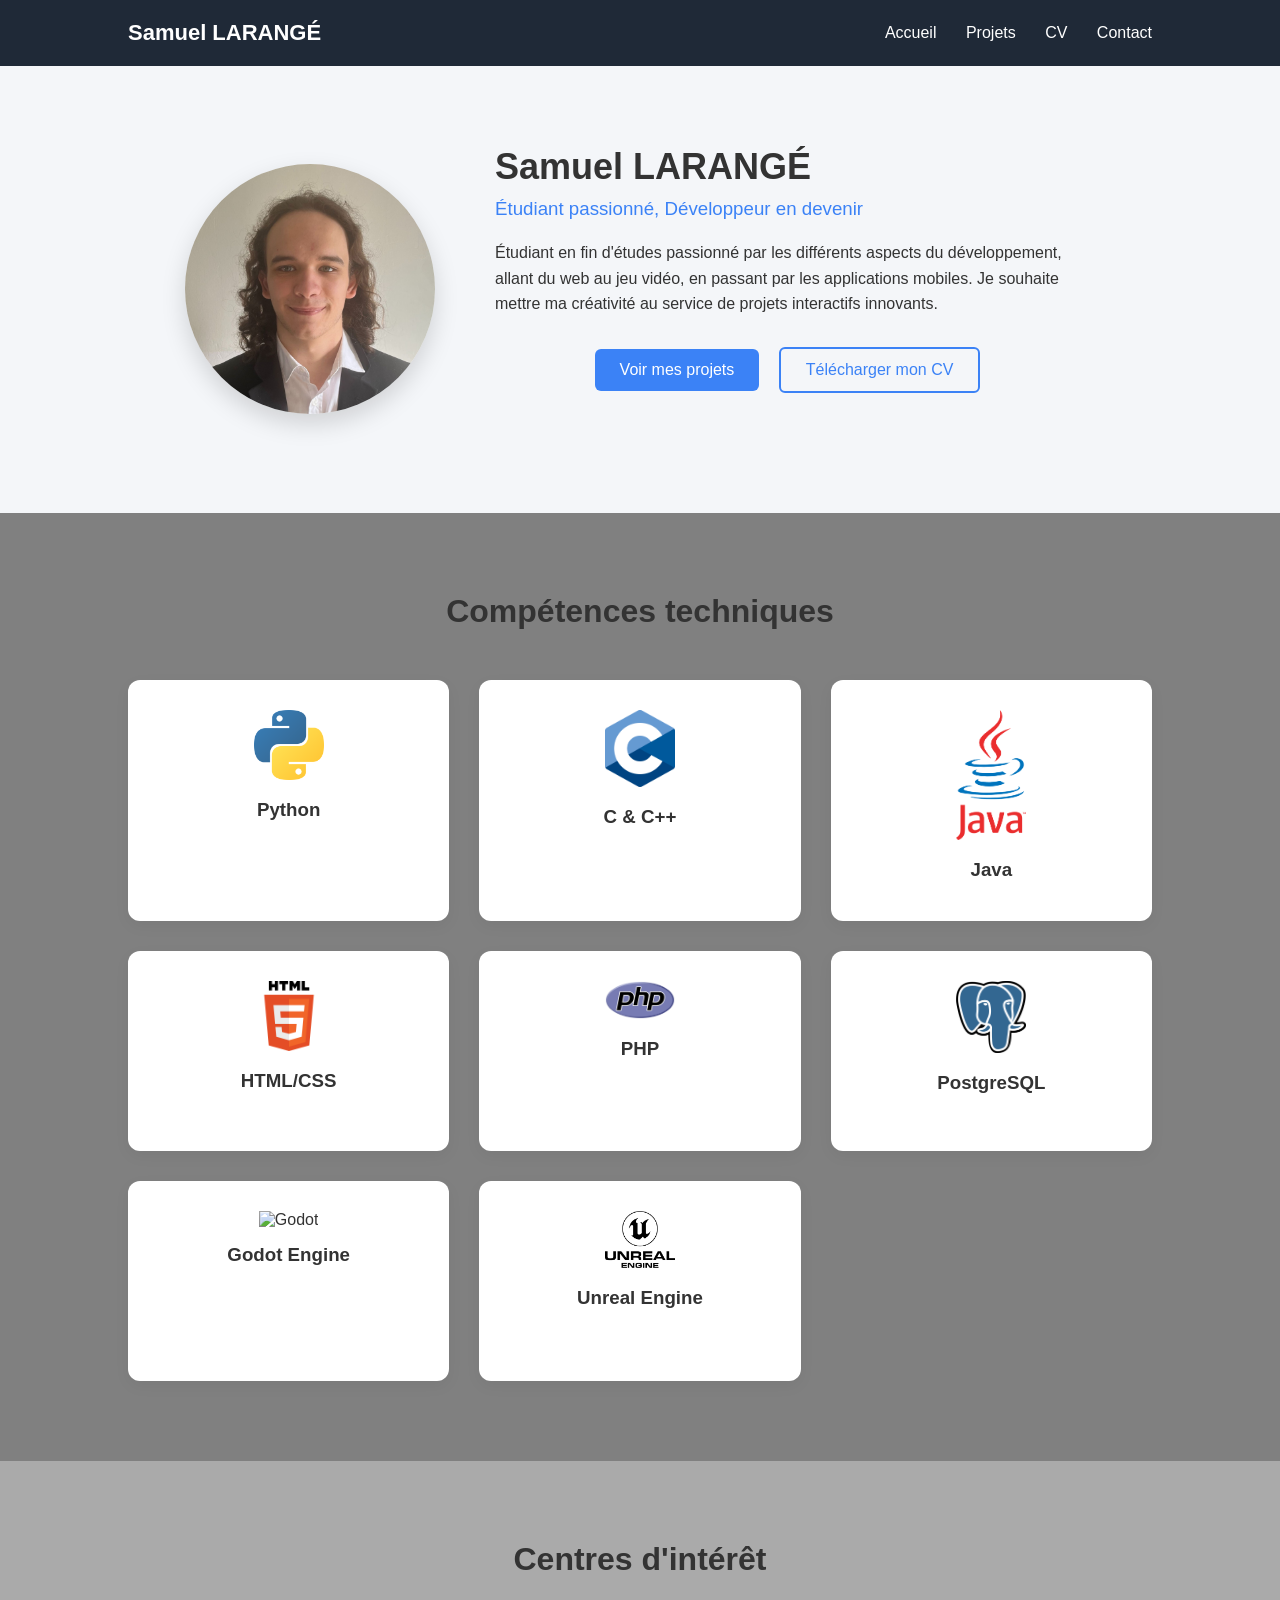
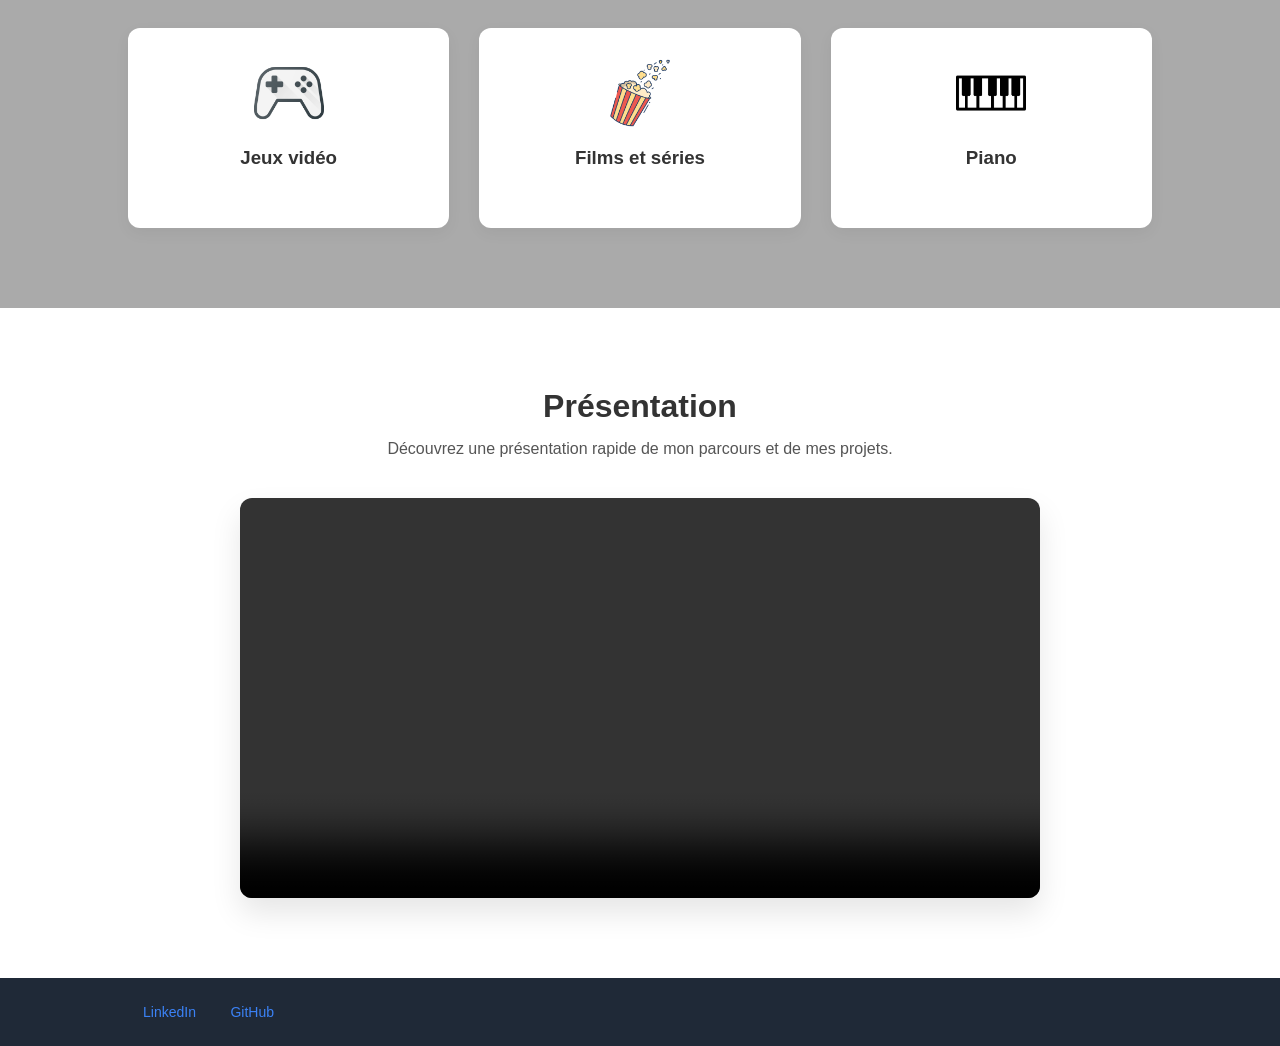
==== index.html @ 0870eebf "ajout site" ====
<!DOCTYPE html>
<html lang="fr">
<head>
    <meta charset="UTF-8">
    <title>Portfolio - Samuel LARANGÉ</title>
    <meta name="viewport" content="width=device-width, initial-scale=1.0">
    <link rel="stylesheet" href="style.css">
</head>
<body>

<header>
    <h1>Samuel LARANGÉ</h1>
    <nav>
        <a href="index.html">Accueil</a>
        <a href="projets.html">Projets</a>
        <a href="CV_Samuel_LARANGE.pdf" target="_blank">CV</a>
        <a href="mailto:samuel.larange@gmail.com?subject=Contact%20Portfolio&body=Bonjour,%0A%0AJe%20vous%20contacte%20suite%20%C3%A0%20la%20consultation%20de%20votre%20portfolio.%0A%0ACordialement,">
            Contact
        </a>    
</nav>
</header>

<section class="hero">
    <img src="images/photo_profil.jpg" alt="Photo de profil">
    
    <div class="hero-text">
        <h2>Samuel LARANGÉ</h2>
        <h3>Étudiant passionné, Développeur en devenir</h3>
        <p>Étudiant en fin d'études passionné par les différents aspects du développement, allant du web au jeu vidéo, en passant par les applications mobiles. 
Je souhaite mettre ma créativité au service de projets interactifs innovants.</p>
        
        <div class="buttons">
            <a href="projets.html" class="btn-primary">Voir mes projets</a>
            <a href="CV_Samuel_LARANGE.pdf" class="btn-secondary" target="_blank">Télécharger mon CV</a>
        </div>
    </div>
</section>

<section class="skills-section">
    <h2>Compétences techniques</h2>

    <div class="skills-grid">

        <div class="skill-card">
            <img src="images/python.png" alt="Python">
            <h3>Python</h3>
            <p>
                Mon expérience avec le Python remonte jusqu'au lycée, où j'ai commencé à apprendre les bases du langage. Il a été ma porte d'entrée dans le monde de la programmation informatique, et sa simplicité m'a permis de donner vie des projets personnels très tôt.
            </p>
            <p>
                Aujourd'hui, il reste un langage de prédilection, que ce soit pour des algorithmes simples ou des projets plus complexes, comme le développement de jeux vidéo, ou d'applications IHM.
            </p>
        </div>

        <div class="skill-card">
            <img src="images/c.png" alt="C">
            <h3>C & C++</h3>
            <p>
                Le langage C a servi d'introduction à mon parcours d'études en informatique. C'est là que j'ai appris qu'il fallait aller plus loin que de simples programmes, et qu'il fallait prendre en compte de nombreux éléments pour assurer le bon fonctionnelent de mes projets. J'ai appris à gérer la mémoire, à optimiser les performances et à structurer mon code de manière efficace.
            </p>
            <p>
                Le langage C++ fait également partie de mes compétences, me plongeant plus loin dans la complexité, et surtout la diversité des paradigmes de programmation. J'ai exploré la programmation orientée objet, la gestion de la mémoire avancée et les bibliothèques graphiques, ce qui m'a permis de travailler sur des projets plus ambitieux.
            </p>
        </div>
        
        <div class="skill-card">
            <img src="images/java.png" alt="Java">
            <h3>Java</h3>
            <p>
                Si je devais choisir un langage de programmation favori, ce serait sans doute Java. Découvert lors de mes études, j'ai très vite développé une familiarité et une aisance pour celui-ci. Je l'ai utilisé pour travailler sur mes premiers projets personnels de plus grande ampleur, avec des interfaces graphiques, des fonctionnalités plus complexes, et même des jeux vidéo.
            </p>
        </div>

        <div class="skill-card">
            <img src="images/html.png" alt="HTML">
            <h3>HTML/CSS</h3>
            <p>
                Au cours de mes études et de mes projets personnels, j'ai pu développer de nombreux sites web. Qu'ils soient de simples sites statiques visant à documenter les voyages d'un client, ou des outils web dynamiques servant à manager une équipe en interne.
            </p>
            <p>
                Le CSS va de pair avec le HTML, et je le maîtrise autant avec l'aide d'un framework comme Bootstrap, que de manière plus traditionnelle, pour rendre mes sites modernes, attrayants, et responsive.
            </p>
        </div>

        <div class="skill-card">
            <img src="images/php.png" alt="PHP">
            <h3>PHP</h3>
            <p>
                Avant de découvrir le PHP, j'étais pourtant à l'aise avec le simple HTML/CSS, et j'avais déjà développé quelques sites web. Mais ce langage m'a révélé la réelle diversité du développement web, en me permettant de créer des sites dynamiques, avec des fonctionnalités plus avancées, et surtout une interaction avec les utilisateurs et les bases de données.
            </p>
        </div>

        <div class="skill-card">
            <img src="images/psql.png" alt="PostgreSQL">
            <h3>PostgreSQL</h3>
            <p>
                Ma maitrise de PostgreSQL, et du SQL en général, s'est développée au fil de mes études et de mon premier projet professionnel. Je sais concevoir des bases de données relationnelles, écrire des requêtes complexes pour extraire et manipuler les données, et optimiser les performances de mes bases de données pour garantir une expérience utilisateur fluide.
            </p>
            <p>
                Je sais également prévoir mes projets de bases de données, avec des MCD et MLD, pour assurer une bonne organisation et une évolutivité de mes projets.
            </p>
        </div>

        <div class="skill-card">
            <img src="images/Godot.png" alt="Godot">
            <h3>Godot Engine</h3>
            <p>
                J'ai d'abord utilisé Godot pour créer un jeu d'attaque/défense dans le cadre de mes études, puis dans le cadre de projets personnels. C'est le premier moteur de jeu que j'ai utilisé, qui m'a permis d'aller plus loin que la simple programmation que je faisais jusqu'alors. Son utilisation en nodes et en langage Python l'ont rendu facile à prendre en main rapidement.
            </p>
        </div>

        <div class="skill-card">
            <img src="images/unreal.png" alt="Unreal Engine">
            <h3>Unreal Engine</h3>
            <p>
                Utilisé pour créer un jeu VR, Unreal Engine m'a permis d'utiliser mon esprit logique non pas avec du code, mais avec des Blueprints. Ce fut une expérience de réflexion très différente de mes habitudes, mais très enrichissante.
            </p>
        </div>

    </div>
</section>

<section class="likes-section">
    <h2>Centres d'intérêt</h2>

    <div class="likes-grid">

        <div class="like-card">
            <img src="images/jv.png" alt="Jeux vidéo">
            <h3>Jeux vidéo</h3>
            <p>
                Tout simplement LA raison pour laquelle j'ai décidé d'étudier le développement informatique.
            </p>
            <p>
                Aujourd'hui, étant arrivé au terme de mon parcours d'études, je peux enfin pousser cette passion plus loin, en commençant à développer mes propres jeux vidéo de grande ampleur. Je me suis toujours vanté d'avoir une imagination et une créativité débordante, ainsi qu'un esprit logique et rigoureux à toute épreuve.
            </p>
            <p>
                Toutes les compétences que j'ai acquises au cours de mes études, et que je continue à développer, me permettent aujourd'hui de concrétiser cette passion, et de créer des jeux vidéo qui me ressemblent, et qui sauront plaire à d'autres joueurs.
            </p>
        </div>

        <div class="like-card">
            <img src="images/films_series.png" alt="Films et séries">
            <h3>Films et séries</h3>
            <p>
                Je suis un grand amateur de fictions, autant du grand que du petit écran. J'aime mon plonger et réfléchir sur des univers riches et complexes, réalistes ou fantaisistes, et sur les personnages qui les peuplent.
            </p>
        </div>

        <div class="like-card">
            <img src="images/piano.png" alt="Piano">
            <h3>Piano</h3>
            <p>
                Bien que je n'ai jamais pris de réels cours ou développé de compétences avancées dans le domaine, j'aime régulièrement m'essayer à jouer les musiques qui m'ont plues dans les jeux vidéo ou films que j'ai suivis.
            </p>
        </div>


    </div>
</section>

<section class="video-section">
    <h2>Présentation</h2>
    <p>Découvrez une présentation rapide de mon parcours et de mes projets.</p>

    <div class="video-container">
        <video controls>
            <source src="video.mp4" type="video/mp4">
            Votre navigateur ne supporte pas la lecture vidéo.
        </video>
    </div>
</section>


<footer>
    <div class="footer-content">
        <div class="footer-right">
            <a href="https://www.linkedin.com/in/samuel-larangé-753a39332" target="_blank">LinkedIn</a>
            <a href="https://github.com/Samulus59" target="_blank">GitHub</a>
        </div>
    </div>
</footer>

</body>
</html>
---- style.css ----
* {
    margin: 0;
    padding: 0;
    box-sizing: border-box;
    font-family: 'Segoe UI', sans-serif;
}

body {
    background-color: #f4f6f9;
    color: #333;
}

header {
    background-color: #1f2937;
    color: white;
    padding: 20px 10%;
    display: flex;
    justify-content: space-between;
    align-items: center;
}

header h1 {
    font-size: 22px;
}

nav a {
    color: white;
    text-decoration: none;
    margin-left: 25px;
    font-weight: 500;
    transition: 0.3s;
}

nav a:hover {
    color: #3b82f6;
}

.hero {
    display: flex;
    align-items: center;
    justify-content: center;
    padding: 80px 10%;
    gap: 60px;
    flex-wrap: wrap;
}

.hero img {
    width: 250px;
    height: 250px;
    object-fit: cover;
    border-radius: 50%;
    box-shadow: 0 10px 25px rgba(0,0,0,0.15);
}

.hero-text {
    max-width: 600px;
}

.hero-text h2 {
    font-size: 36px;
    margin-bottom: 10px;
}

.hero-text h3 {
    font-weight: 400;
    color: #3b82f6;
    margin-bottom: 20px;
}

.hero-text p {
    margin-bottom: 30px;
    line-height: 1.6;
}

.buttons a {
    display: inline-block;
    padding: 12px 25px;
    margin-right: 15px;
    border-radius: 6px;
    text-decoration: none;
    font-weight: 500;
    transition: 0.3s;
}

.btn-primary {
    background-color: #3b82f6;
    color: white;
}

.btn-primary:hover {
    background-color: #2563eb;
}

.btn-secondary {
    border: 2px solid #3b82f6;
    color: #3b82f6;
}

.btn-secondary:hover {
    background-color: #3b82f6;
    color: white;
}

footer {
    background-color: #1f2937;
    color: white;
    padding: 25px 10%;
}

.footer-content {
    display: flex;
    justify-content: space-between;
    align-items: center;
    flex-wrap: wrap;
}

.footer-left p {
    margin-bottom: 8px;
    font-size: 14px;
}

footer a {
    color: #3b82f6;
    text-decoration: none;
    margin-right: 15px;
    font-size: 14px;
    transition: 0.3s;
}

footer a:hover {
    text-decoration: underline;
}

.footer-right a {
    margin-left: 15px;
}

@media (max-width: 768px) {
    .footer-content {
        flex-direction: column;
        text-align: center;
        gap: 10px;
    }

    .footer-right a {
        margin-left: 0;
        margin-right: 10px;
    }
}

@media (max-width: 768px) {
    .hero {
        text-align: center;
    }

    .hero-text h2 {
        font-size: 28px;
    }

    .hero img {
        width: 180px;
        height: 180px;
    }
}

/* HEADER */
.page-header {
    text-align: center;
    padding: 60px 10%;
}

.page-header h1 {
    font-size: 36px;
    margin-bottom: 15px;
}

.page-header p {
    color: #555;
}

/* BOUTONS */
.project-selector {
    padding: 40px 10%;
}

.buttons {
    text-align: center;
    margin-bottom: 40px;
}

.buttons button {
    padding: 12px 25px;
    margin: 0 10px;
    border: none;
    background-color: #e5e7eb;
    cursor: pointer;
    font-weight: 500;
    border-radius: 6px;
    transition: 0.3s;
}

.buttons button.active {
    background-color: #3b82f6;
    color: white;
}

.buttons button:hover {
    background-color: #2563eb;
    color: white;
}

/* SLIDER */
.slider-container {
    overflow: hidden;
    width: 100%;
}

.slider {
    display: flex;
    width: 200%;
    transition: transform 0.5s ease-in-out;
}

.category {
    width: 50%;
    padding: 20px;
}

.category h2 {
    margin-bottom: 20px;
}

/* CARTES PROJETS */
/* CARTES PROJETS AVEC IMAGE */

.project-card {
    background: white;
    border-radius: 12px;
    overflow: hidden;
    box-shadow: 0 8px 20px rgba(0,0,0,0.05);
    transition: transform 0.3s ease, box-shadow 0.3s ease;
    margin-bottom: 30px;
    display: flex;
    flex-direction: column;
    max-width: 75%;
}

.project-card img {
    width: 100%;
    height: 250px;
    object-fit: cover;
    transition: transform 0.4s ease;
}

.project-content {
    padding: 20px;
}

.project-content h3 {
    margin-bottom: 10px;
}

.project-content p {
    font-size: 14px;
    line-height: 1.6;
    color: #555;
    margin-bottom: 15px;
}

.project-link {
    text-decoration: none;
    color: #3b82f6;
    font-weight: 500;
    transition: 0.3s;
}

.project-link:hover {
    text-decoration: underline;
}

/* HOVER EFFECT */
.project-card:hover {
    transform: translateY(-6px);
    box-shadow: 0 15px 30px rgba(0,0,0,0.1);
}

.project-card:hover img {
    transform: scale(1.05);
}

/* SECTION COMPÉTENCES */

.skills-section {
    padding: 80px 10%;
    background-color :grey;
    text-align: center;
}

.skills-section h2 {
    font-size: 32px;
    margin-bottom: 50px;
}

.skills-grid {
    display: grid;
    grid-template-columns: repeat(auto-fit, minmax(250px, 1fr));
    gap: 30px;
}

/* CARTE */
.skill-card {
    background: white;
    border-radius: 12px;
    padding: 30px;
    text-align: center;
    overflow: hidden;
    transition: all 0.4s ease;
    box-shadow: 0 5px 15px rgba(0,0,0,0.05);
    min-height: 200px;
    position: relative;
}

/* IMAGE */
.skill-card img {
    width: 70px;
    margin-bottom: 15px;
    transition: transform 0.4s ease;
}

/* TITRE */
.skill-card h3 {
    margin-bottom: 10px;
}

/* PARAGRAPHE */
.skill-card p {
    opacity: 0;
    max-height: 0;
    transition: all 0.4s ease;
    font-size: 14px;
    line-height: 1.6;
    color: #555;
    text-align: justify;
}

/* HOVER EFFECT */
.skill-card:hover {
    transform: translateY(-8px);
    box-shadow: 0 15px 30px rgba(0,0,0,0.1);
    background-color: #555555;
}

.skill-card:hover img {
    transform: scale(1.5);
}

.skill-card:hover p {
    opacity: 1;
    max-height: 300px;
    margin-top: 10px;
    color: white;
}

.skill-card:hover h3 {
    color: white;
}




.likes-section {
    padding: 80px 10%;
    background-color :#AAAAAA;
    text-align: center;
}

.likes-section h2 {
    font-size: 32px;
    margin-bottom: 50px;
}

.likes-grid {
    display: grid;
    grid-template-columns: repeat(auto-fit, minmax(250px, 1fr));
    gap: 30px;
}

/* CARTE */
.like-card {
    background: white;
    border-radius: 12px;
    padding: 30px;
    text-align: center;
    overflow: hidden;
    transition: all 0.4s ease;
    box-shadow: 0 5px 15px rgba(0,0,0,0.05);
    min-height: 200px;
    position: relative;
}

/* IMAGE */
.like-card img {
    width: 70px;
    margin-bottom: 15px;
    transition: transform 0.4s ease;
}

/* TITRE */
.like-card h3 {
    margin-bottom: 10px;
}

/* PARAGRAPHE */
.like-card p {
    opacity: 0;
    max-height: 0;
    transition: all 0.4s ease;
    font-size: 14px;
    line-height: 1.6;
    color: #555;
    text-align: justify;
}

/* HOVER EFFECT */
.like-card:hover {
    transform: translateY(-8px);
    box-shadow: 0 15px 30px rgba(0,0,0,0.1);
    background-color: #555555;
}

.like-card:hover img {
    transform: scale(1.5);
}

.like-card:hover p {
    opacity: 1;
    max-height: 300px;
    margin-top: 10px;
    color: white;
}

.skill-card:hover h3 {
    color: white;
}


/* SECTION VIDÉO */

.video-section {
    padding: 80px 10%;
    text-align: center;
    background-color: #ffffff;
}

.video-section h2 {
    font-size: 32px;
    margin-bottom: 15px;
}

.video-section p {
    margin-bottom: 40px;
    color: #555;
}

.video-container {
    display: flex;
    justify-content: center;
}

video {
    width: 100%;
    max-width: 800px;
    border-radius: 12px;
    box-shadow: 0 15px 30px rgba(0,0,0,0.1);
}
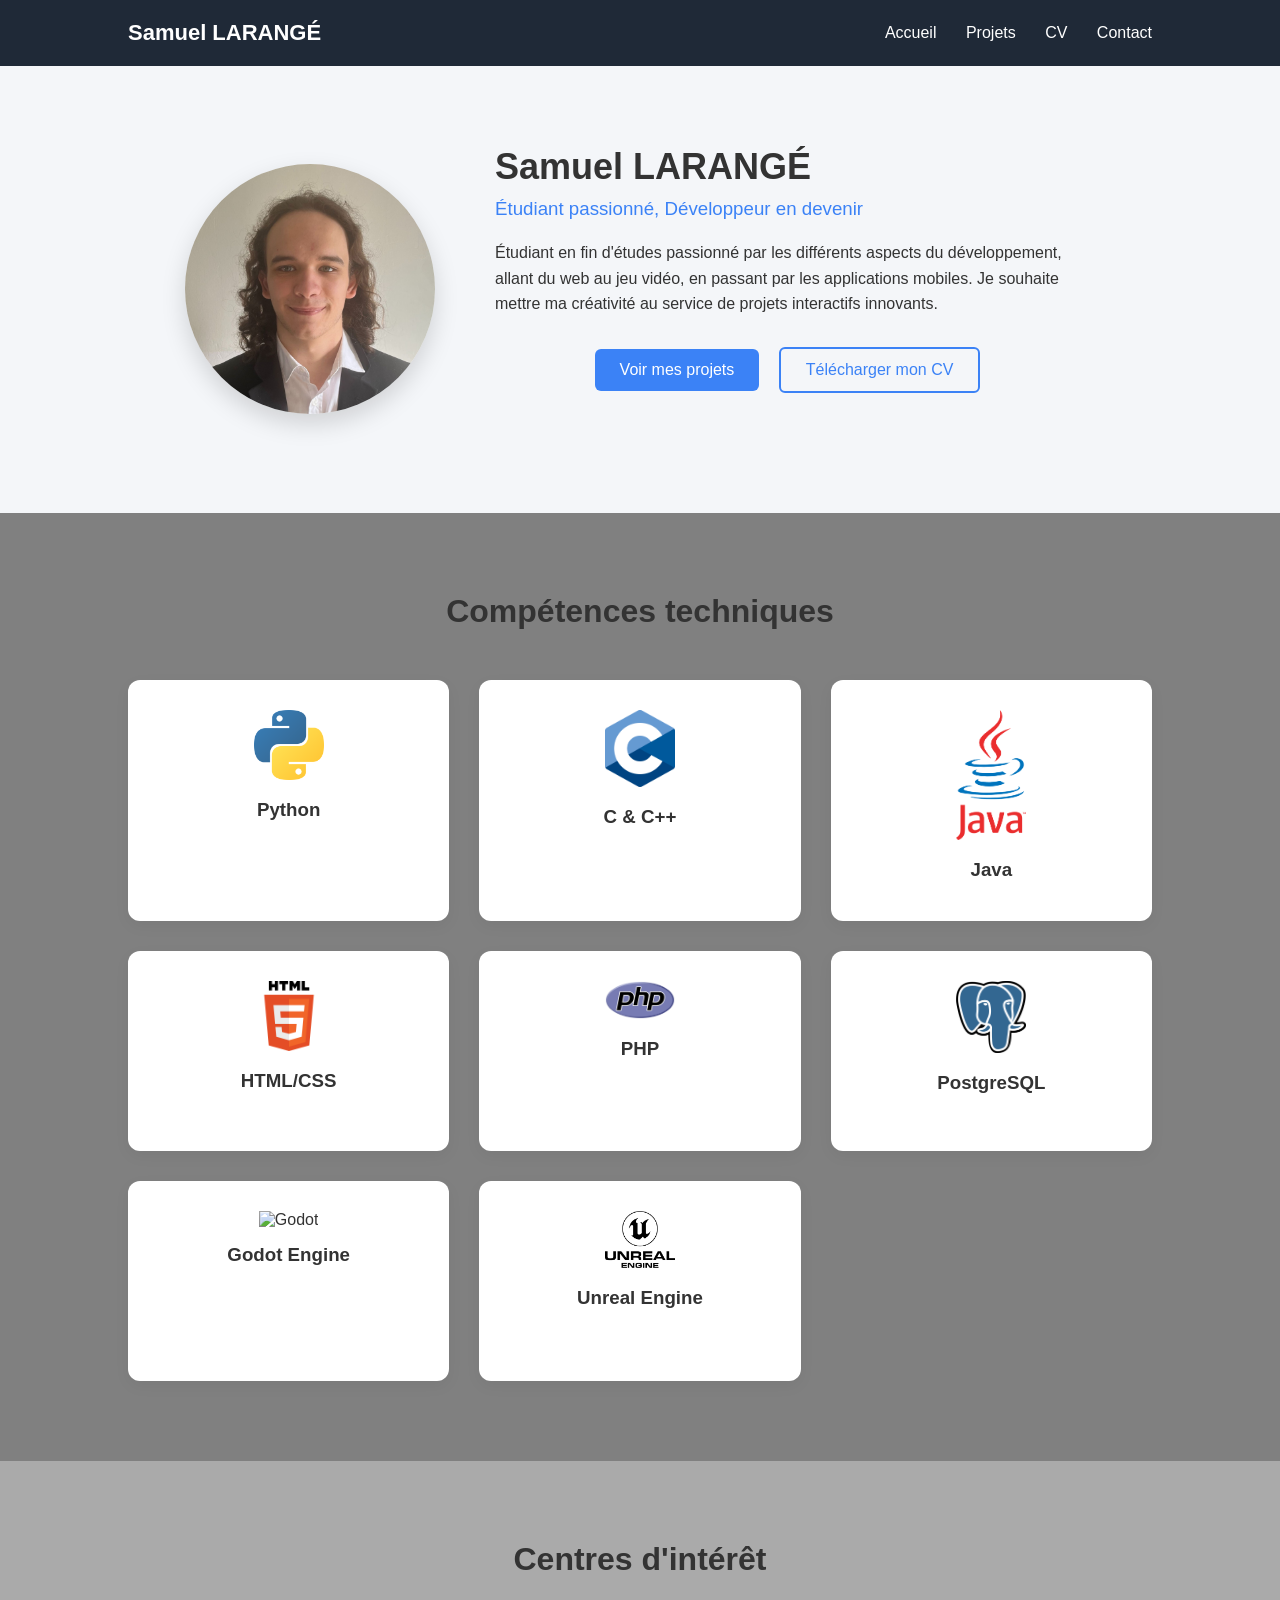
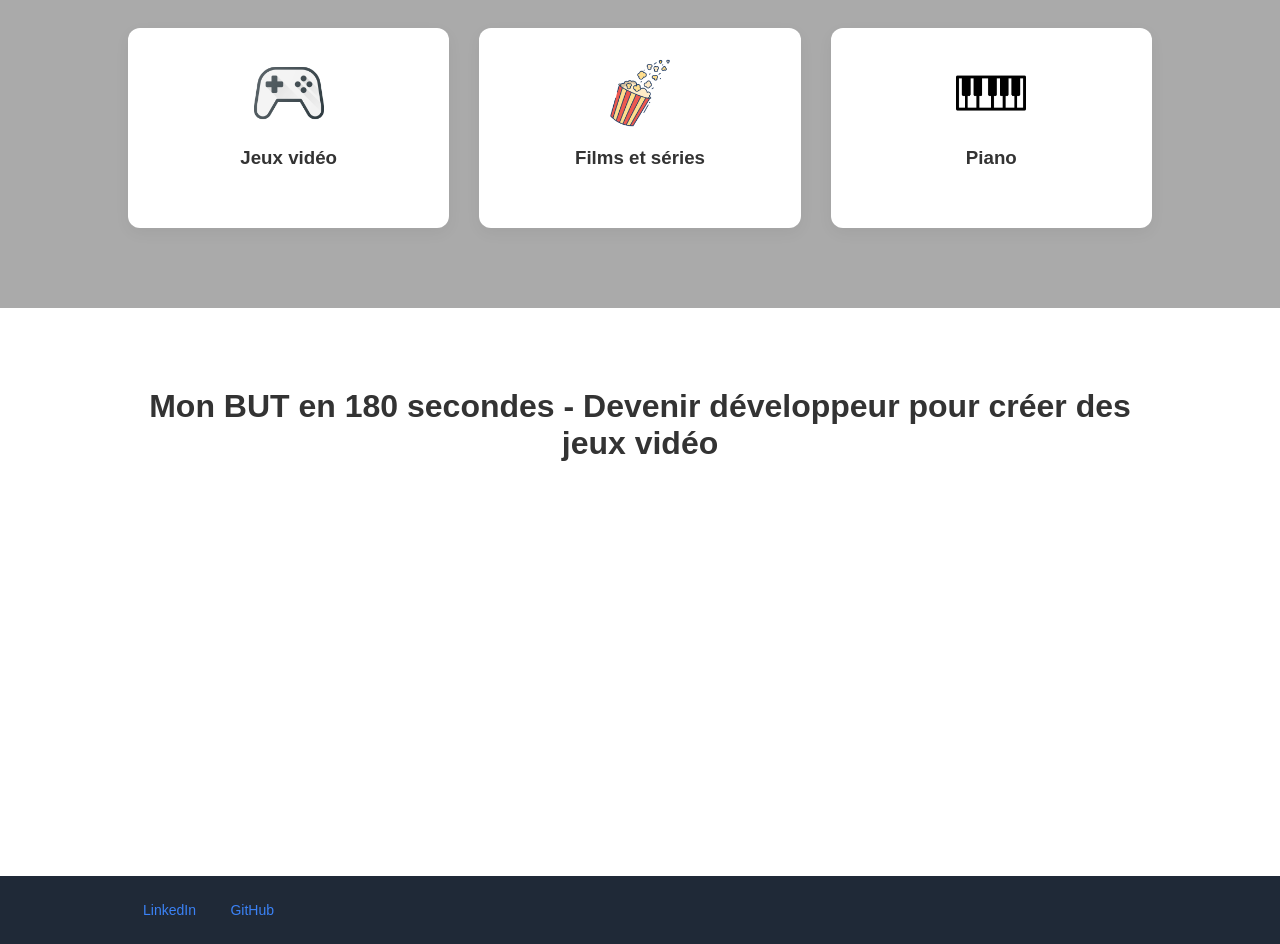
==== commit 9c5c630e: "ajout video et modif css" ====
--- a/index.html
+++ b/index.html
@@ -160,14 +160,10 @@
 </section>
 
 <section class="video-section">
-    <h2>Présentation</h2>
-    <p>Découvrez une présentation rapide de mon parcours et de mes projets.</p>
+    <h2>Mon BUT en 180 secondes - Devenir développeur pour créer des jeux vidéo</h2>
 
-    <div class="video-container">
-        <video controls>
-            <source src="video.mp4" type="video/mp4">
-            Votre navigateur ne supporte pas la lecture vidéo.
-        </video>
+    <div class="video-wrapper">
+        <iframe width="560" height="315" src="https://www.youtube.com/embed/XaBXSIj_cLM?si=BEJCTTxnjCJH0y2z" title="YouTube video player" frameborder="0" allow="accelerometer; autoplay; clipboard-write; encrypted-media; gyroscope; picture-in-picture; web-share" referrerpolicy="strict-origin-when-cross-origin" allowfullscreen></iframe>
     </div>
 </section>
 
--- a/style.css
+++ b/style.css
@@ -254,6 +254,7 @@
 
 .project-content {
     padding: 20px;
+    text-align: justify;
 }
 
 .project-content h3 {
@@ -474,3 +475,10 @@
     box-shadow: 0 15px 30px rgba(0,0,0,0.1);
 }
 
+.video-container iframe {
+    width: 100%;
+    max-width: 800px;
+    height: 450px;
+    border-radius: 12px;
+}
+
